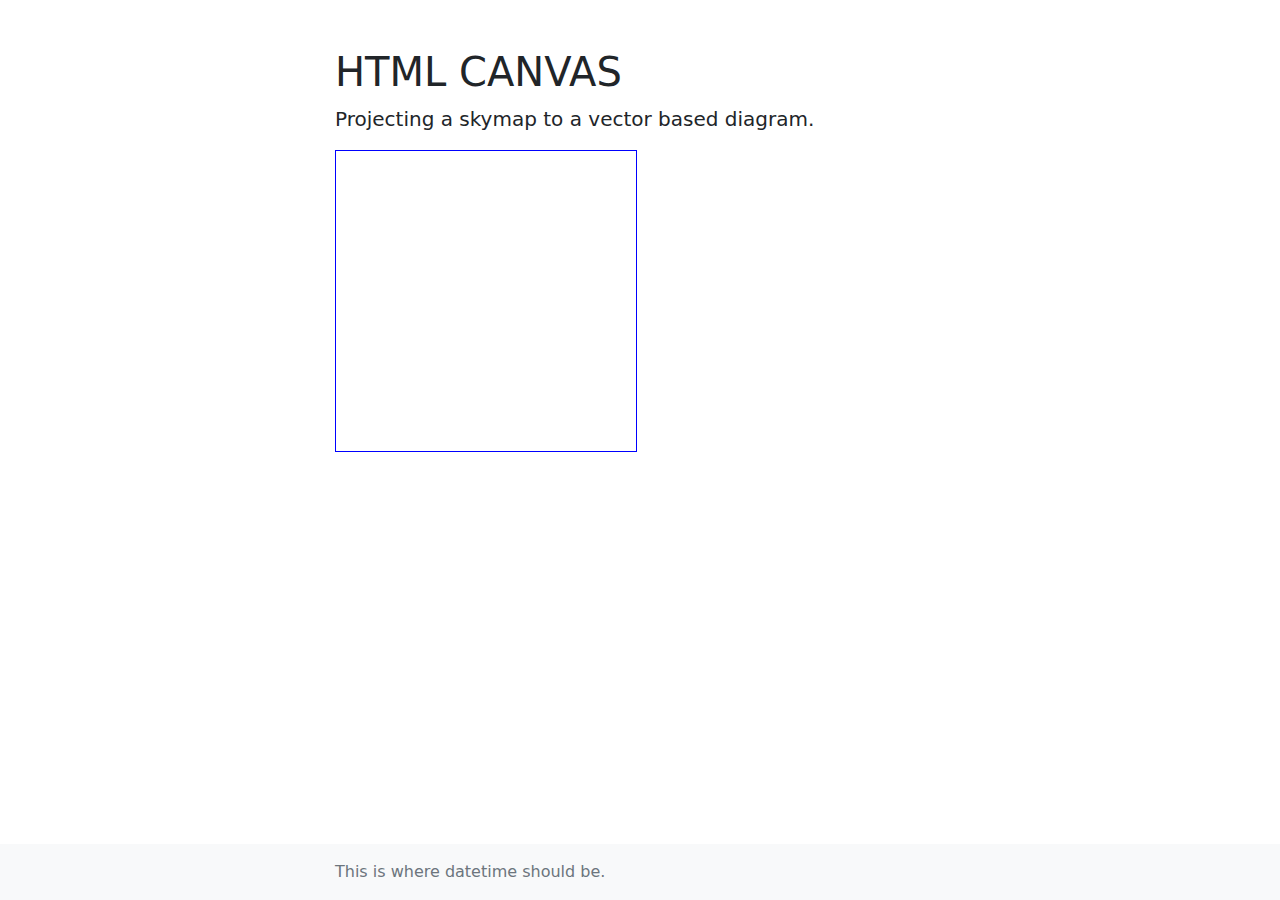
==== index.html @ 2398a547 "uploads" ====
<!doctype html>
<html lang="en" class="h-100">
  <head>
    <meta charset="utf-8">
    <meta name="viewport" content="width=device-width, initial-scale=1">
    <meta name="description" content="">
    <meta name="author" content="Mark Otto, Jacob Thornton, and Bootstrap contributors">
    <meta name="generator" content="Hugo 0.104.2">
    <title>Sticky Footer Template · Bootstrap v5.2</title>

    <link rel="canonical" href="https://getbootstrap.com/docs/5.2/examples/sticky-footer/">

<link href="bootstrap.min.css" rel="stylesheet">
<link href="style.css" rel="stylesheet">


    
    <!-- Custom styles for this template -->
    <link href="sticky-footer.css" rel="stylesheet">
  </head>
  <body class="d-flex flex-column h-100">
    
<!-- Begin page content -->
<main class="flex-shrink-0">
  <div class="container">
    <h1 class="mt-5">HTML CANVAS</h1>
    <p class="lead">Projecting a skymap to a vector based diagram.</p>
</div>

<div class="container">
  <canvas id="myCanvas" width="300" height="300" class="img-responsive"></canvas>
</div>
</main>

<footer class="footer mt-auto py-3 bg-light">
  <div class="container">
    <span class="text-muted" id="dateTime1">This is where datetime should be.</span>
  </div>
</footer>

<script src="javascript.js" async="false"></script>
    
  </body>
</html>
---- style.css ----
#myCanvas {

    border: 1px solid blue;
}
---- sticky-footer.css ----
/* Custom page CSS
-------------------------------------------------- */
/* Not required for template or sticky footer method. */

.container {
  width: auto;
  max-width: 50%;
  padding: 0 15px;
}
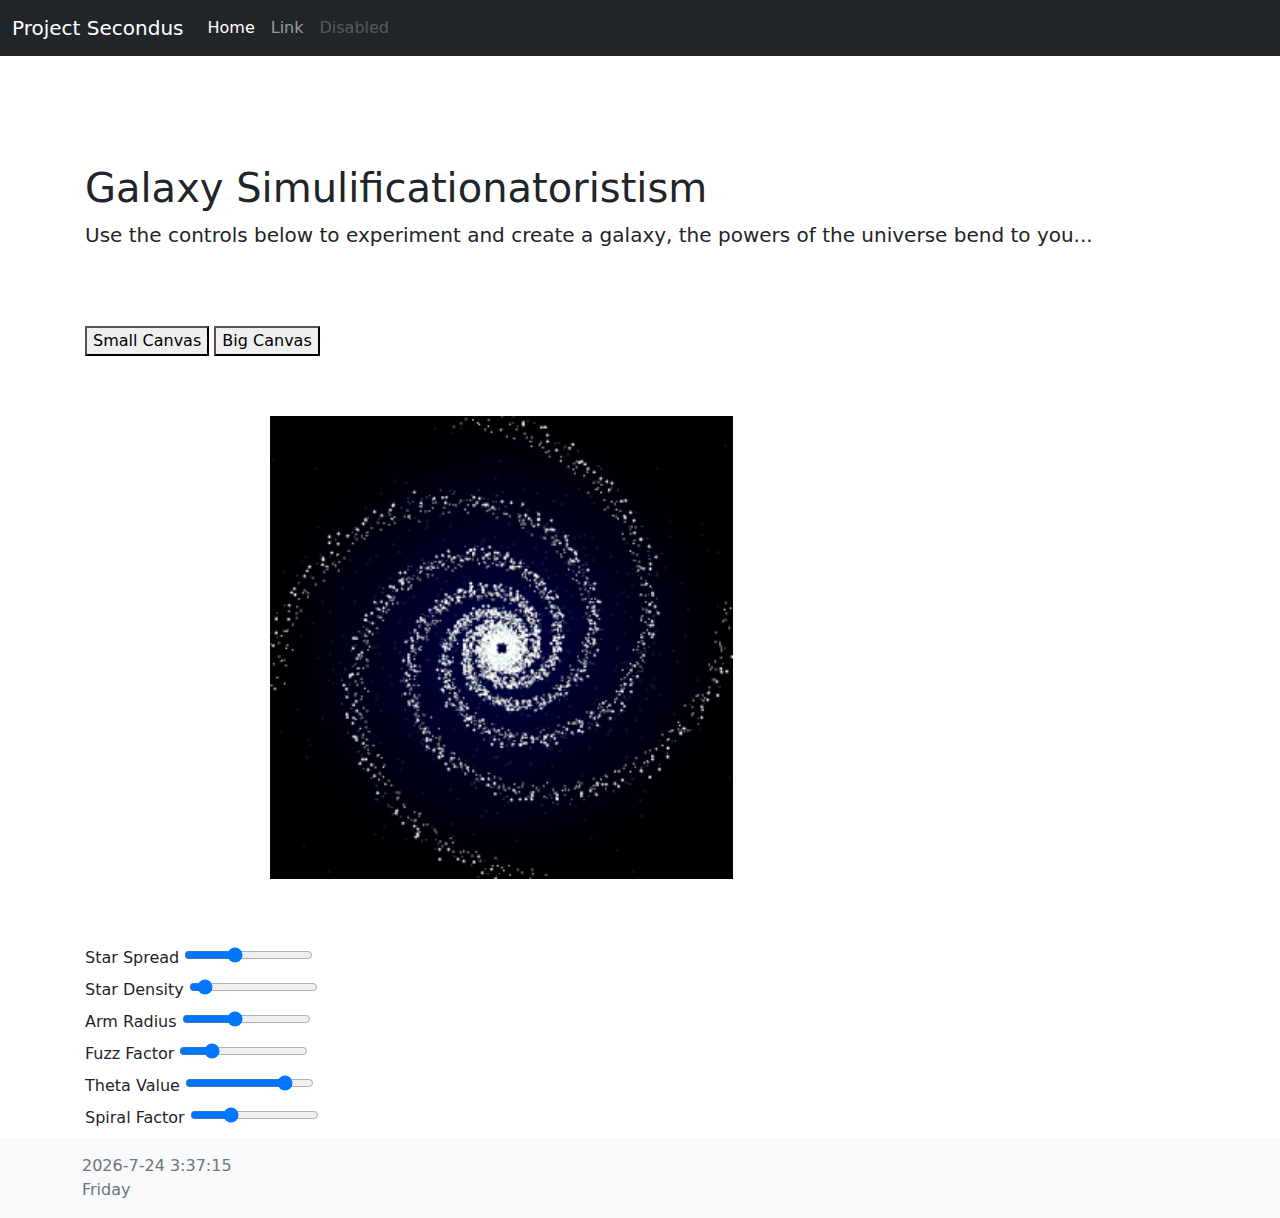
==== commit fa0be832: "changes" ====
--- a/index.html
+++ b/index.html
@@ -6,30 +6,93 @@
     <meta name="description" content="">
     <meta name="author" content="Mark Otto, Jacob Thornton, and Bootstrap contributors">
     <meta name="generator" content="Hugo 0.104.2">
-    <title>Sticky Footer Template · Bootstrap v5.2</title>
+    <title>Sticky Footer Navbar Template · Bootstrap v5.2</title>
 
-    <link rel="canonical" href="https://getbootstrap.com/docs/5.2/examples/sticky-footer/">
+    <link rel="canonical" href="https://getbootstrap.com/docs/5.2/examples/sticky-footer-navbar/">
 
 <link href="bootstrap.min.css" rel="stylesheet">
-<link href="style.css" rel="stylesheet">
 
-
-    
     <!-- Custom styles for this template -->
-    <link href="sticky-footer.css" rel="stylesheet">
+    <link href="sticky-footer-navbar.css" rel="stylesheet">
   </head>
   <body class="d-flex flex-column h-100">
     
+<header>
+  <!-- Fixed navbar -->
+  <nav class="navbar navbar-expand-md navbar-dark bg-dark">
+    <div class="container-fluid">
+      <a class="navbar-brand" href="#">Project Secondus</a>
+      <button class="navbar-toggler" type="button" data-bs-toggle="collapse" data-bs-target="#navbarCollapse" aria-controls="navbarCollapse" aria-expanded="false" aria-label="Toggle navigation">
+        <span class="navbar-toggler-icon"></span>
+      </button>
+      <div class="collapse navbar-collapse" id="navbarCollapse">
+        <ul class="navbar-nav me-auto mb-2 mb-md-0">
+          <li class="nav-item">
+            <a class="nav-link active" aria-current="page" href="#">Home</a>
+          </li>
+          <li class="nav-item">
+            <a class="nav-link" href="#">Link</a>
+          </li>
+          <li class="nav-item">
+            <a class="nav-link disabled">Disabled</a>
+          </li>
+        </ul>
+      </div>
+    </div>
+  </nav>
+</header>
+
 <!-- Begin page content -->
 <main class="flex-shrink-0">
   <div class="container">
-    <h1 class="mt-5">HTML CANVAS</h1>
-    <p class="lead">Projecting a skymap to a vector based diagram.</p>
+    <h1 class="mt-5">Galaxy Simulificationatoristism</h1>
+    <p class="lead">
+      Use the controls below to experiment and create a galaxy, the powers of the universe bend to you...
+    </p>
+  </div>
+  <div class="container">
+    <button onclick="sizeCanvas(0)">Small Canvas</button>
+    <button onclick="sizeCanvas(1)">Big Canvas</button>
+  </div>
+
+  <div class="container">
+    <canvas id="CanvasBox" width="500" height="500" class="col-md-5 offset-md-2"></canvas>
+  </div>
+
+  <div class="container">
+  <form>
+    <div class="form-group">
+      <label for="spreadRange" label class="form-label">Star Spread</label>
+      <input type="range" min="2000" max="18000" value="8000" class="slider" onmouseup="drawCanvas()" id="spreadRange">
+    </div>
+
+    <div class="form-group">
+      <label for="starDensity" label class="form-label">Star Density</label>
+      <input type="range" min="1" max="15" value="2" class="slider" onmouseup="drawCanvas()" id="starDensity">
+    </div>
+
+    <div class="form-group">
+      <label for="armRadius" label class="form-label">Arm Radius</label>
+      <input type="range" min="50" max="300" value="150" class="slider" onmouseup="drawCanvas()" id="armRadius">
+    </div>
+
+    <div class="form-group">
+      <label for="fuzzFactor" label class="form-label">Fuzz Factor</label>
+      <input type="range" min="8" max="40" value="15" class="slider" onmouseup="drawCanvas()" id="fuzzFactor">
+    </div>
+
+    <div class="form-group">
+      <label class="form-label" for="thetaFactor">Theta Value</label>
+      <input type="range" min="1" max="800" value="650" class="slider" onmouseup="drawCanvas()" id="thetaFactor">
+    </div>
+
+    <div class="form-group">
+      <label class="form-label" for="spiralFactor">Spiral Factor</label>
+      <input type="range" min="1" max="100" value="30" class="slider" onmouseup="drawCanvas()" id="spiralFactor">
+    </div>
+  </form>
 </div>
 
-<div class="container">
-  <canvas id="myCanvas" width="300" height="300" class="img-responsive"></canvas>
-</div>
 </main>
 
 <footer class="footer mt-auto py-3 bg-light">
@@ -38,7 +101,8 @@
   </div>
 </footer>
 
-<script src="javascript.js" async="false"></script>
+    <script src="CurrentDateScript.js" async="false"></script>
+    <script src="CanvasScript.js" async="false"></script>
     
   </body>
 </html>
--- a/sticky-footer-navbar.css
+++ b/sticky-footer-navbar.css
@@ -0,0 +1,7 @@
+/* Custom page CSS
+-------------------------------------------------- */
+/* Not required for template or sticky footer method. */
+
+main > .container {
+  padding: 60px 15px 0;
+}
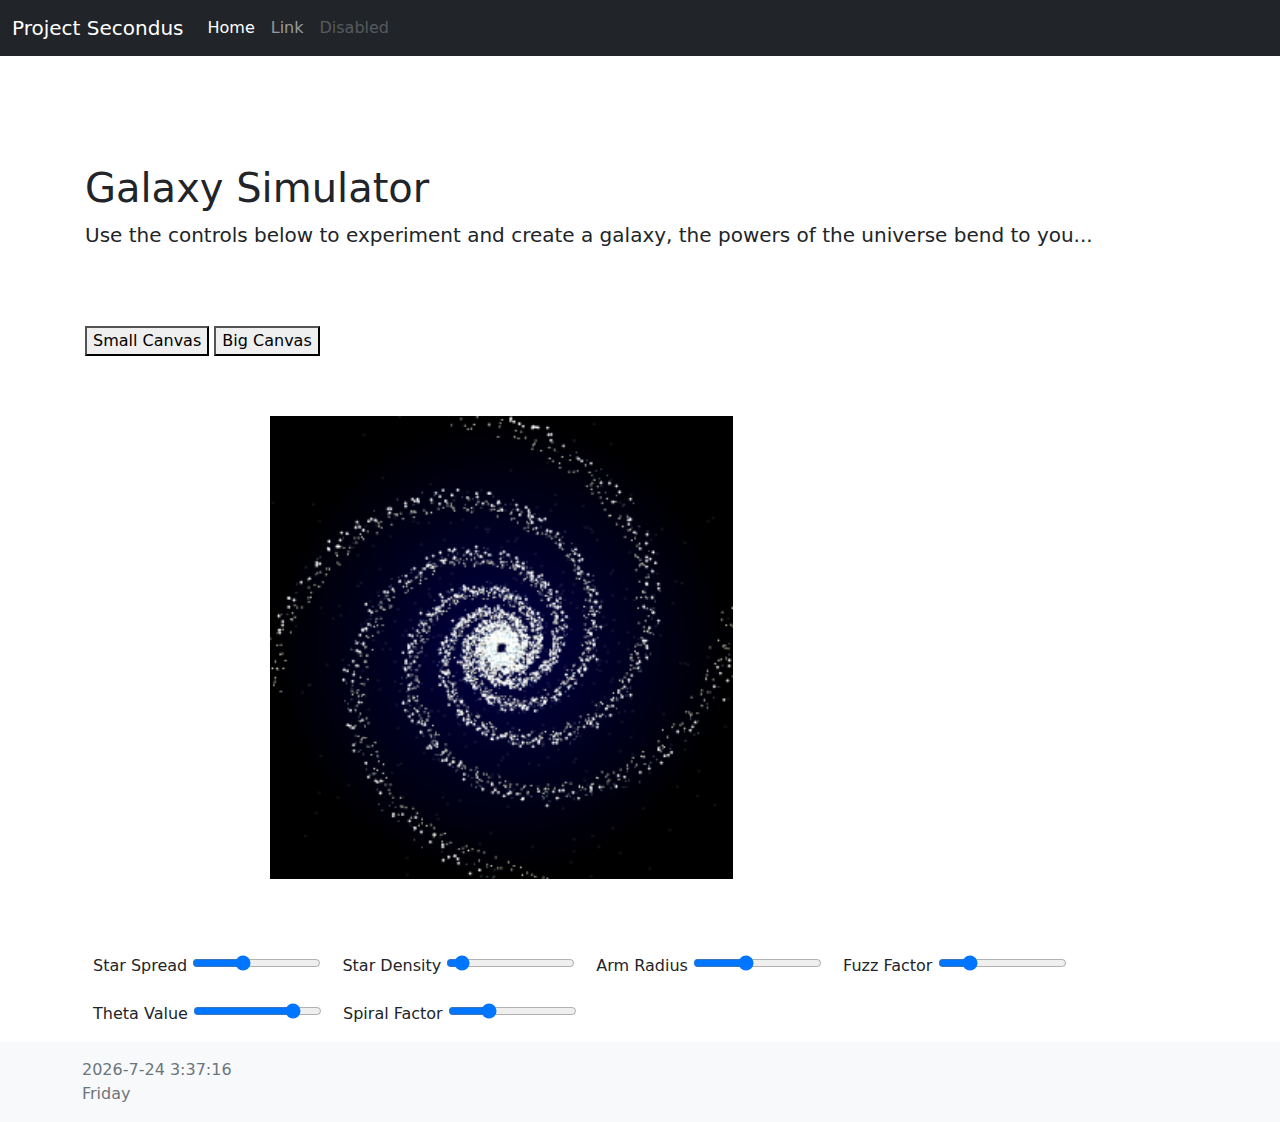
==== commit 1e807072: "n" ====
--- a/index.html
+++ b/index.html
@@ -45,7 +45,7 @@
 <!-- Begin page content -->
 <main class="flex-shrink-0">
   <div class="container">
-    <h1 class="mt-5">Galaxy Simulificationatoristism</h1>
+    <h1 class="mt-5">Galaxy Simulator</h1>
     <p class="lead">
       Use the controls below to experiment and create a galaxy, the powers of the universe bend to you...
     </p>
@@ -60,36 +60,54 @@
   </div>
 
   <div class="container">
+
+  <div class="d-inline-flex p-2 bd-highlight">
   <form>
     <div class="form-group">
       <label for="spreadRange" label class="form-label">Star Spread</label>
       <input type="range" min="2000" max="18000" value="8000" class="slider" onmouseup="drawCanvas()" id="spreadRange">
     </div>
+  </div>
+
+  <div class="d-inline-flex p-2 bd-highlight">
 
     <div class="form-group">
       <label for="starDensity" label class="form-label">Star Density</label>
       <input type="range" min="1" max="15" value="2" class="slider" onmouseup="drawCanvas()" id="starDensity">
     </div>
+  
+  </div>
+
+  <div class="d-inline-flex p-2 bd-highlight">
 
     <div class="form-group">
       <label for="armRadius" label class="form-label">Arm Radius</label>
       <input type="range" min="50" max="300" value="150" class="slider" onmouseup="drawCanvas()" id="armRadius">
     </div>
+  </div>
 
+  <div class="d-inline-flex p-2 bd-highlight">
     <div class="form-group">
       <label for="fuzzFactor" label class="form-label">Fuzz Factor</label>
       <input type="range" min="8" max="40" value="15" class="slider" onmouseup="drawCanvas()" id="fuzzFactor">
     </div>
+  </div>
+
+  <div class="d-inline-flex p-2 bd-highlight">
 
     <div class="form-group">
       <label class="form-label" for="thetaFactor">Theta Value</label>
       <input type="range" min="1" max="800" value="650" class="slider" onmouseup="drawCanvas()" id="thetaFactor">
     </div>
+  </div>
 
+  <div class="d-inline-flex p-2 bd-highlight">
     <div class="form-group">
       <label class="form-label" for="spiralFactor">Spiral Factor</label>
       <input type="range" min="1" max="100" value="30" class="slider" onmouseup="drawCanvas()" id="spiralFactor">
     </div>
+  </div>
+
   </form>
 </div>
 
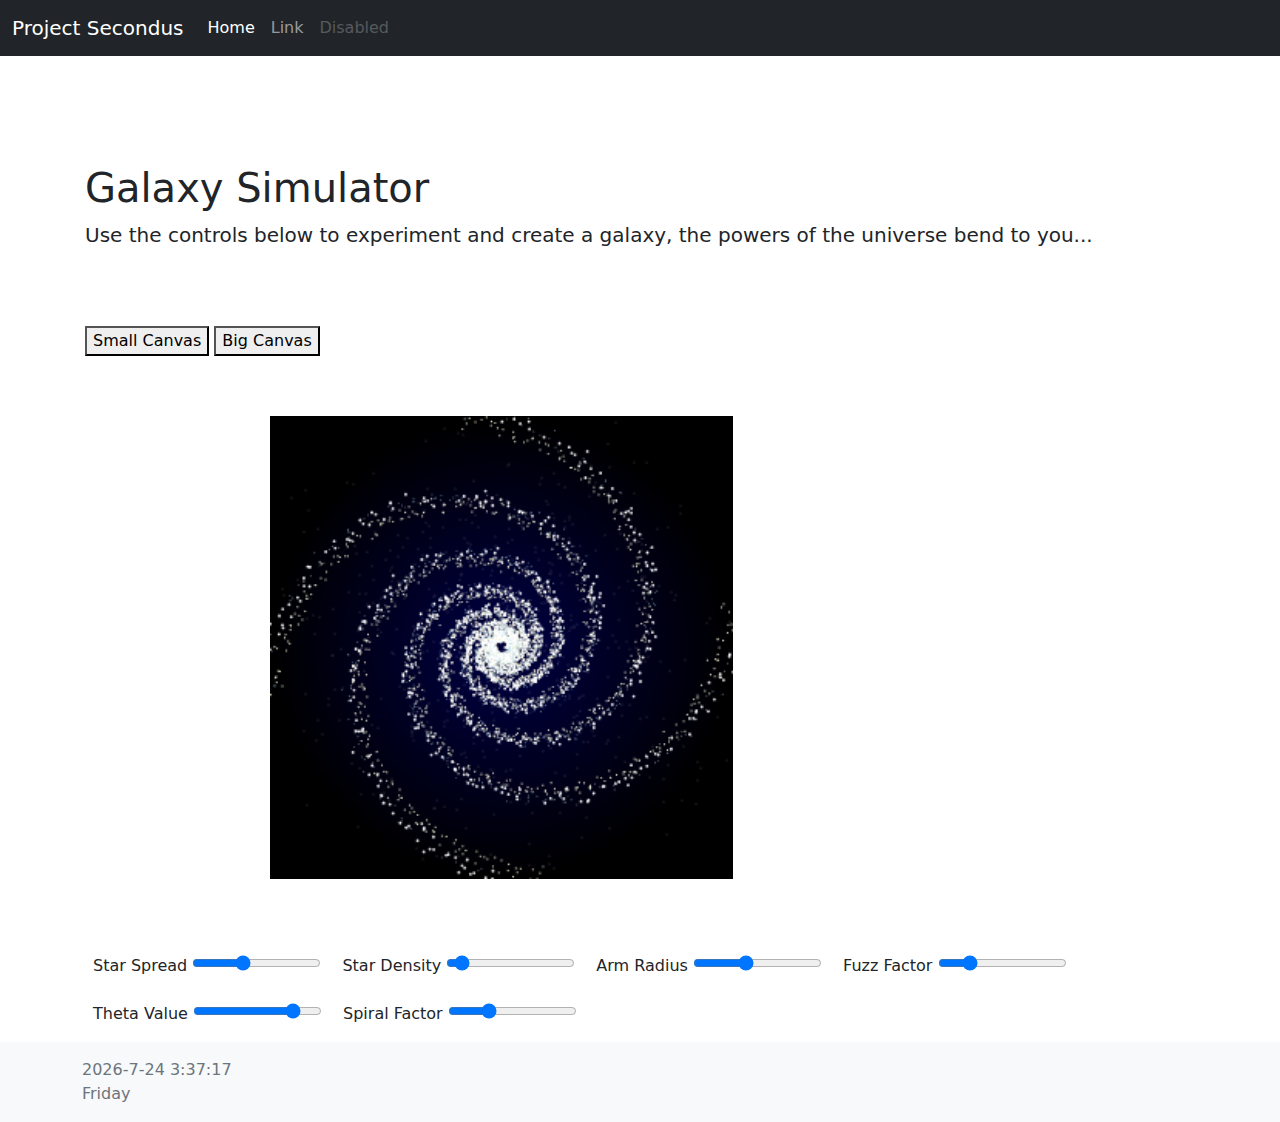
==== commit 469deb9d: "s" ====
--- a/index.html
+++ b/index.html
@@ -44,7 +44,7 @@
 
 <!-- Begin page content -->
 <main class="flex-shrink-0">
-  <div class="container">
+  <div class="container ">
     <h1 class="mt-5">Galaxy Simulator</h1>
     <p class="lead">
       Use the controls below to experiment and create a galaxy, the powers of the universe bend to you...
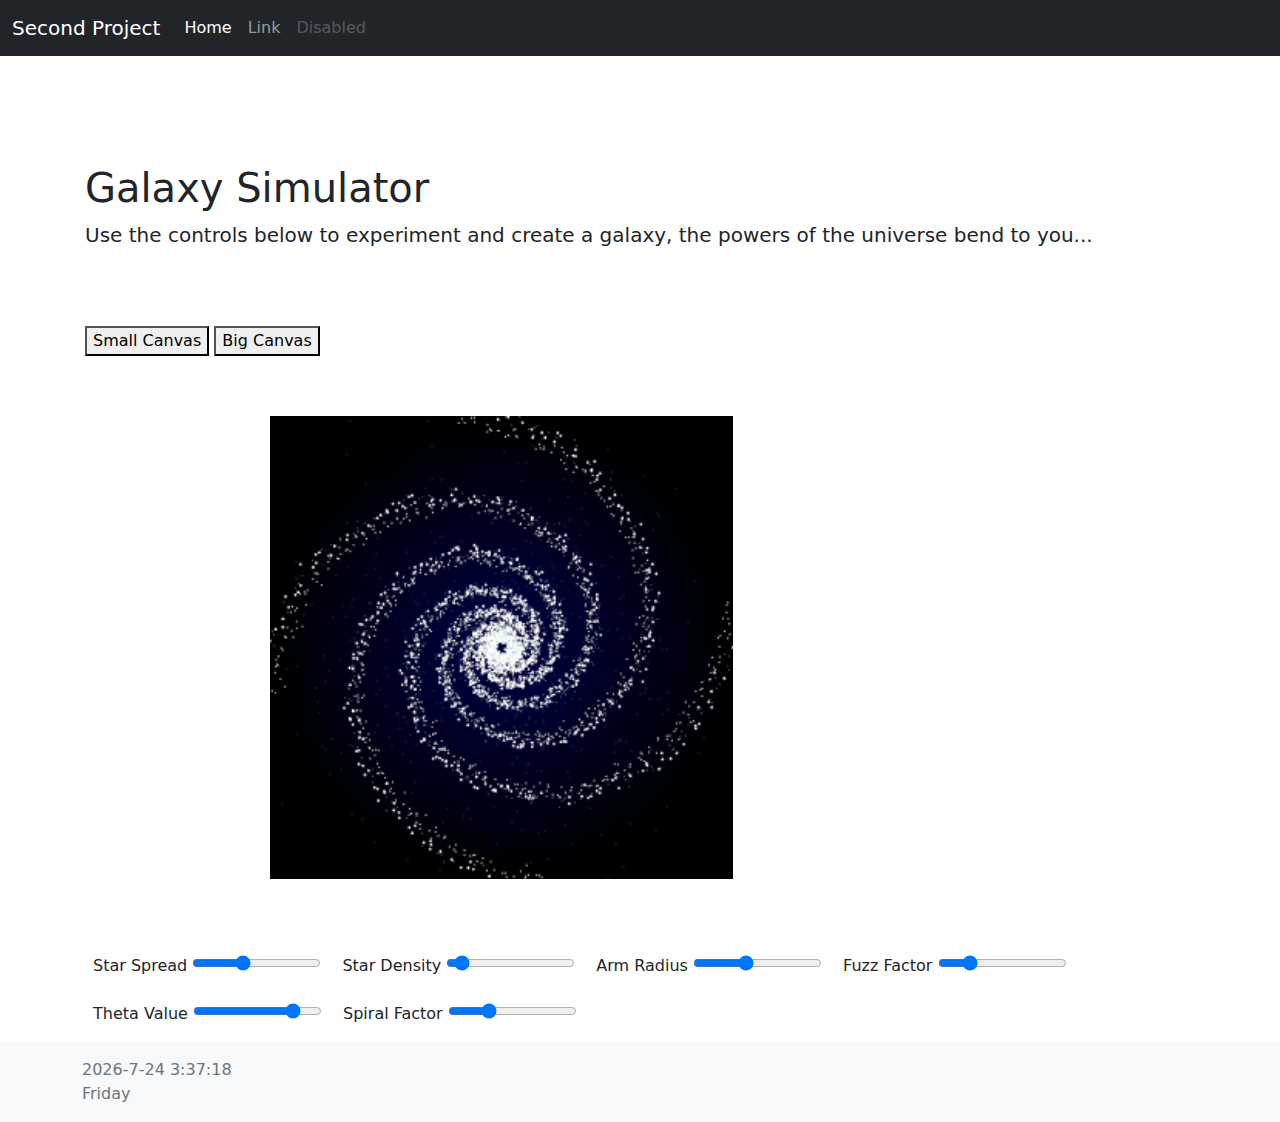
==== commit 8ecb72f8: "d" ====
--- a/index.html
+++ b/index.html
@@ -21,7 +21,7 @@
   <!-- Fixed navbar -->
   <nav class="navbar navbar-expand-md navbar-dark bg-dark">
     <div class="container-fluid">
-      <a class="navbar-brand" href="#">Project Secondus</a>
+      <a class="navbar-brand" href="#">Second Project</a>
       <button class="navbar-toggler" type="button" data-bs-toggle="collapse" data-bs-target="#navbarCollapse" aria-controls="navbarCollapse" aria-expanded="false" aria-label="Toggle navigation">
         <span class="navbar-toggler-icon"></span>
       </button>
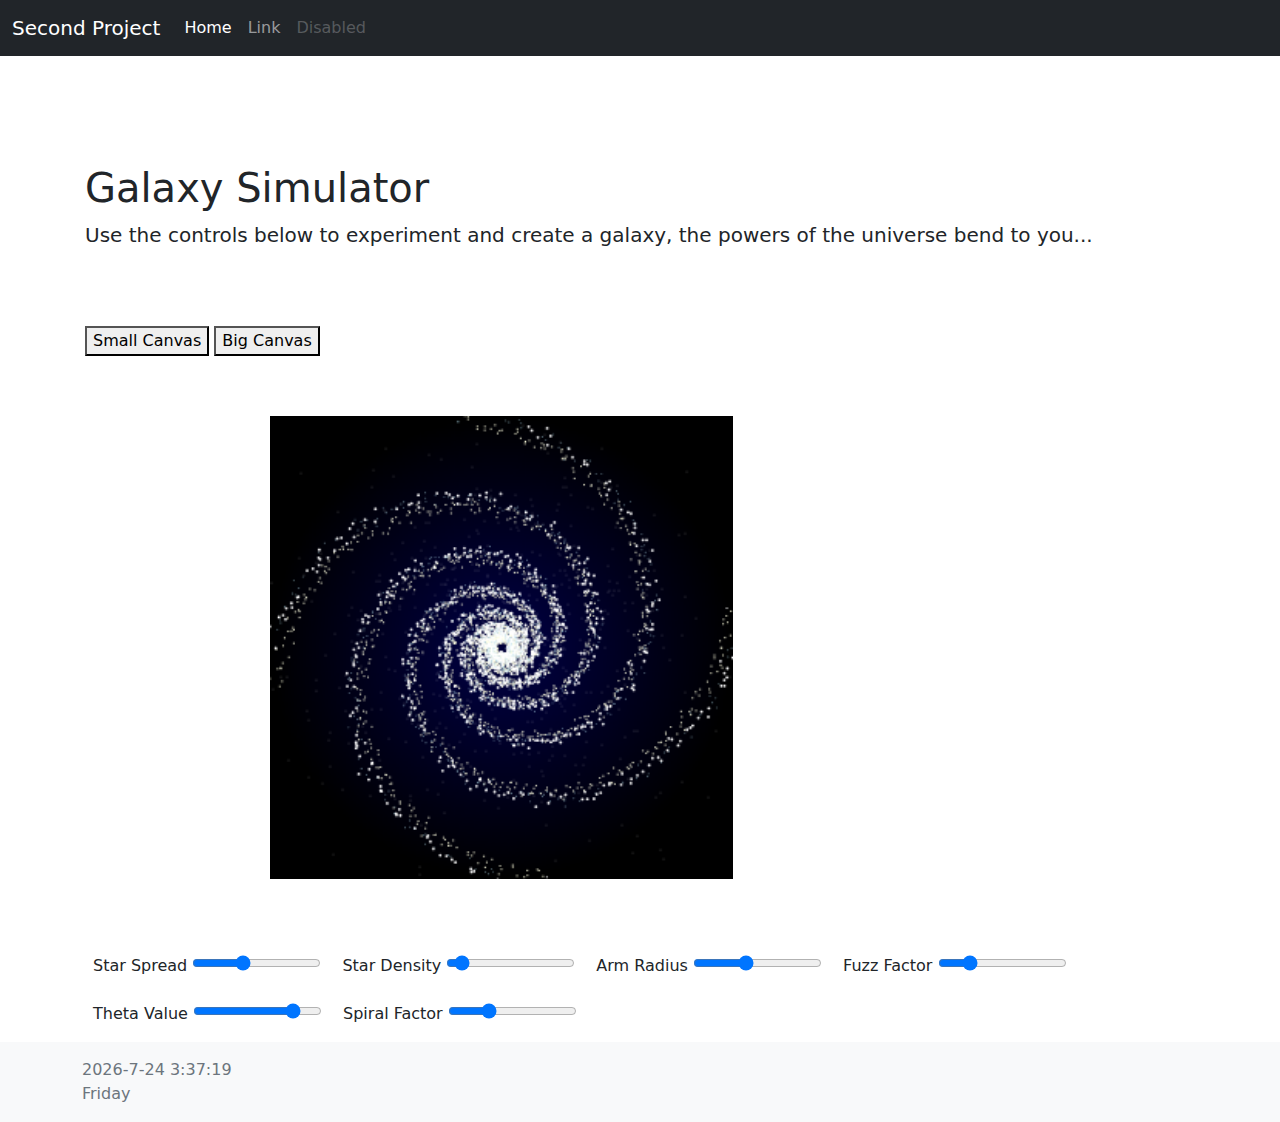
==== commit a365207e: "changes" ====
--- a/index.html
+++ b/index.html
@@ -65,7 +65,7 @@
   <form>
     <div class="form-group">
       <label for="spreadRange" label class="form-label">Star Spread</label>
-      <input type="range" min="2000" max="18000" value="8000" class="slider" onmouseup="drawCanvas()" id="spreadRange">
+      <input type="range" min="2000" max="18000" value="8000" class="slider" oninput="drawCanvas()" id="spreadRange">
     </div>
   </div>
 
@@ -73,7 +73,7 @@
 
     <div class="form-group">
       <label for="starDensity" label class="form-label">Star Density</label>
-      <input type="range" min="1" max="15" value="2" class="slider" onmouseup="drawCanvas()" id="starDensity">
+      <input type="range" min="1" max="15" value="2" class="slider" oninput="drawCanvas()" id="starDensity">
     </div>
   
   </div>
@@ -82,14 +82,14 @@
 
     <div class="form-group">
       <label for="armRadius" label class="form-label">Arm Radius</label>
-      <input type="range" min="50" max="300" value="150" class="slider" onmouseup="drawCanvas()" id="armRadius">
+      <input type="range" min="50" max="300" value="150" class="slider" oninput="drawCanvas()" id="armRadius">
     </div>
   </div>
 
   <div class="d-inline-flex p-2 bd-highlight">
     <div class="form-group">
       <label for="fuzzFactor" label class="form-label">Fuzz Factor</label>
-      <input type="range" min="8" max="40" value="15" class="slider" onmouseup="drawCanvas()" id="fuzzFactor">
+      <input type="range" min="8" max="40" value="15" class="slider" oninput="drawCanvas()" id="fuzzFactor">
     </div>
   </div>
 
@@ -97,14 +97,14 @@
 
     <div class="form-group">
       <label class="form-label" for="thetaFactor">Theta Value</label>
-      <input type="range" min="1" max="800" value="650" class="slider" onmouseup="drawCanvas()" id="thetaFactor">
+      <input type="range" min="1" max="800" value="650" class="slider" oninput="drawCanvas()" id="thetaFactor">
     </div>
   </div>
 
   <div class="d-inline-flex p-2 bd-highlight">
     <div class="form-group">
       <label class="form-label" for="spiralFactor">Spiral Factor</label>
-      <input type="range" min="1" max="100" value="30" class="slider" onmouseup="drawCanvas()" id="spiralFactor">
+      <input type="range" min="1" max="100" value="30" class="slider" oninput="drawCanvas()" id="spiralFactor">
     </div>
   </div>
 
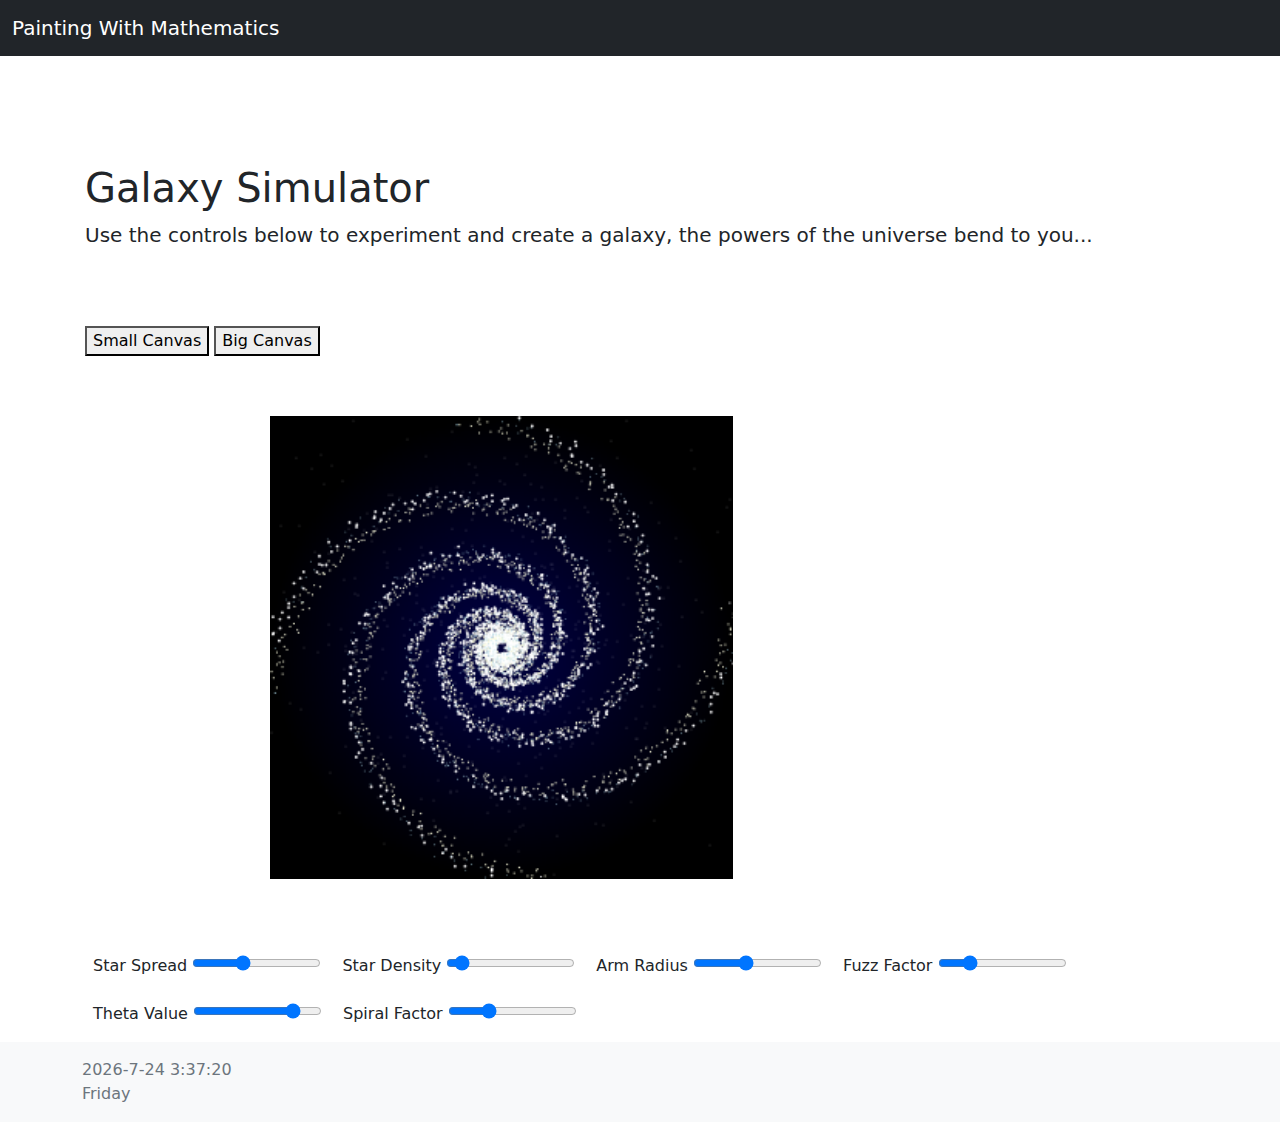
==== commit 4a76c063: "polished for blog posting" ====
--- a/index.html
+++ b/index.html
@@ -21,23 +21,8 @@
   <!-- Fixed navbar -->
   <nav class="navbar navbar-expand-md navbar-dark bg-dark">
     <div class="container-fluid">
-      <a class="navbar-brand" href="#">Second Project</a>
-      <button class="navbar-toggler" type="button" data-bs-toggle="collapse" data-bs-target="#navbarCollapse" aria-controls="navbarCollapse" aria-expanded="false" aria-label="Toggle navigation">
-        <span class="navbar-toggler-icon"></span>
-      </button>
-      <div class="collapse navbar-collapse" id="navbarCollapse">
-        <ul class="navbar-nav me-auto mb-2 mb-md-0">
-          <li class="nav-item">
-            <a class="nav-link active" aria-current="page" href="#">Home</a>
-          </li>
-          <li class="nav-item">
-            <a class="nav-link" href="#">Link</a>
-          </li>
-          <li class="nav-item">
-            <a class="nav-link disabled">Disabled</a>
-          </li>
-        </ul>
-      </div>
+      <a class="navbar-brand" href="#">Painting With Mathematics</a>
+
     </div>
   </nav>
 </header>
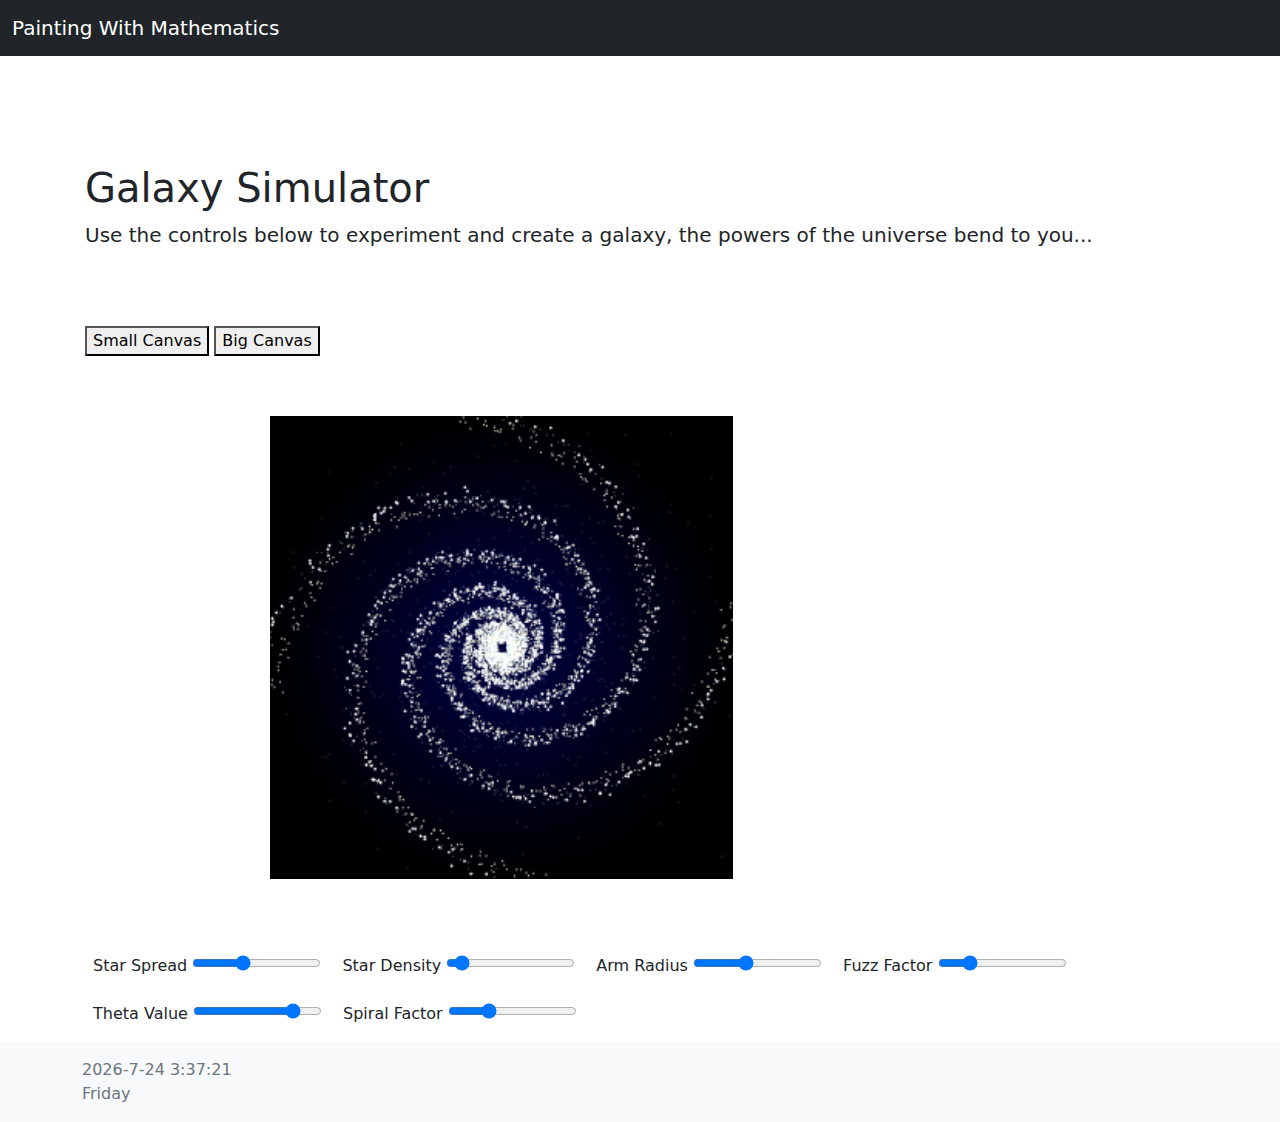
==== commit c4792614: "latest" ====
--- a/index.html
+++ b/index.html
@@ -4,9 +4,7 @@
     <meta charset="utf-8">
     <meta name="viewport" content="width=device-width, initial-scale=1">
     <meta name="description" content="">
-    <meta name="author" content="Mark Otto, Jacob Thornton, and Bootstrap contributors">
-    <meta name="generator" content="Hugo 0.104.2">
-    <title>Sticky Footer Navbar Template · Bootstrap v5.2</title>
+    <title>Drawing a Galaxy with Mathematics</title>
 
     <link rel="canonical" href="https://getbootstrap.com/docs/5.2/examples/sticky-footer-navbar/">
 
